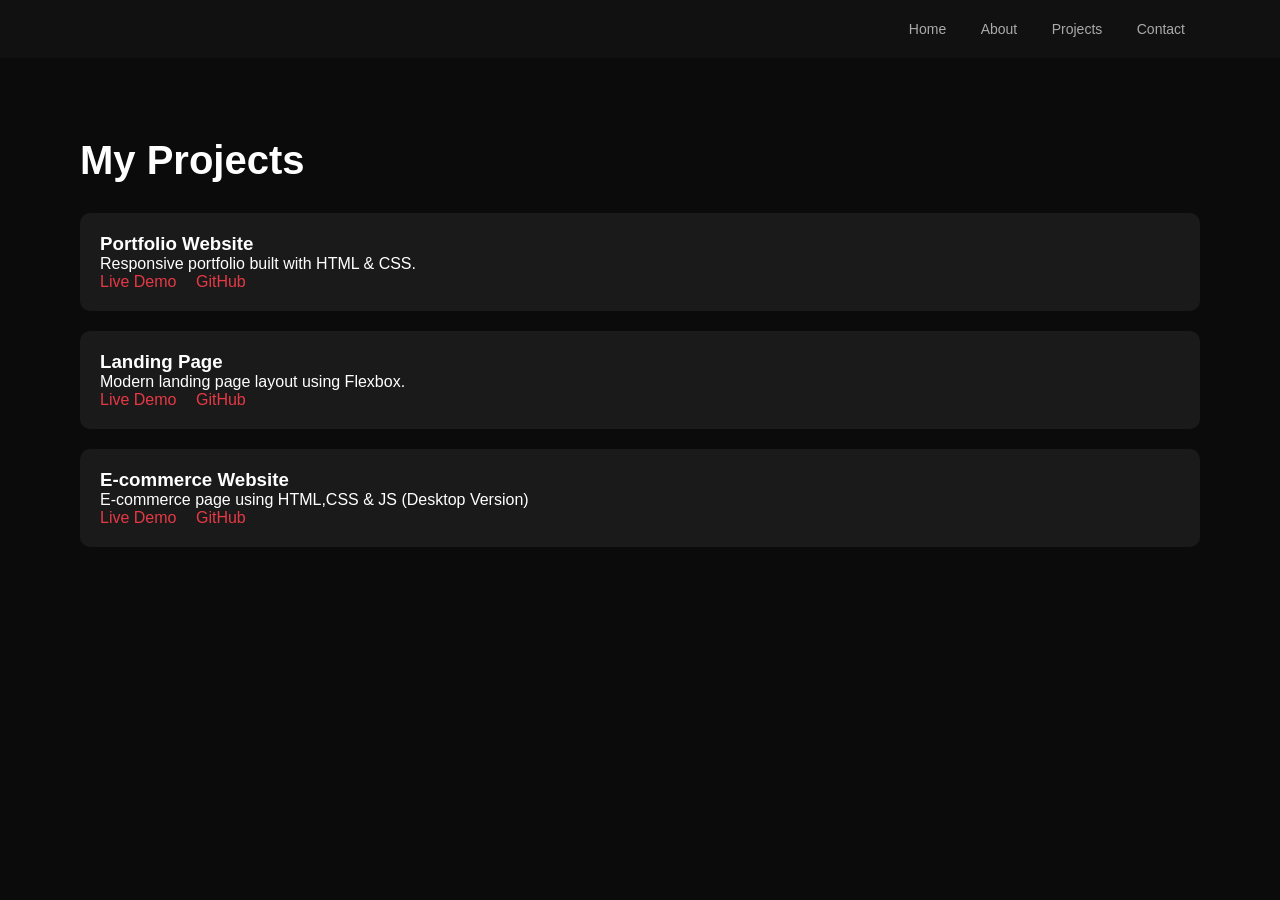
==== projects.html @ c589c2a2 "Add files via upload" ====
<!DOCTYPE html>
<html lang="en">
<head>
  <meta charset="UTF-8">
  <meta name="viewport" content="width=device-width, initial-scale=1.0">
  <title>My Projects</title>
  <link rel="stylesheet" href="style.css">
</head>
<body>

  <!-- NAVBAR (same as homepage) -->
  <header>
  <div class="logo">
    <i class="ri-user-3-fill"></i>
  </div>

  <nav id="nav-menu">
    <a href="index.html">Home</a>
<a href="about.html">About</a>
<a href="projects.html">Projects</a>
<a href="index.html#contact">Contact</a>
  </nav>

  <div class="menu-toggle" id="menu-toggle">
    <i class="ri-menu-line"></i>
  </div>
</header>

  <!-- PROJECTS PAGE -->
  <section class="projects-page">
    <h1>My Projects</h1>

    <div class="project-card">
      <h3>Portfolio Website</h3>
      <p>Responsive portfolio built with HTML & CSS.</p>

      <a href="https://kem141.github.io/portfolio/">Live Demo</a>
      <a href="https://github.com/kem141/portfolio">GitHub</a>
    </div>

    <div class="project-card">
      <h3>Landing Page</h3>
      <p>Modern landing page layout using Flexbox.</p>

      <a href="#">Live Demo</a>
      <a href="#">GitHub</a>
    </div>

    <div class="project-card">
      <h3>E-commerce Website</h3>
      <p>E-commerce page using HTML,CSS & JS (Desktop Version)</p>

      <a href="https://kem141.github.io/ecommerce_website/">Live Demo</a>
      <a href="https://github.com/kem141/ecommerce_website">GitHub</a>
    </div>

  </section>
<script>
  const toggle = document.getElementById("menu-toggle");
  const nav = document.getElementById("nav-menu");

  toggle.addEventListener("click", () => {
    nav.classList.toggle("active");
  });
</script>
</body>
</html>
---- style.css ----
* {
  margin: 0;
  padding: 0;
  box-sizing: border-box;
  font-family: "Poppins", sans-serif;
}

body {
  background: #0b0b0b;
  color: #fff;
}
body {
  background: #0b0b0b;
  color: #fff;
  animation: fadeIn 1s ease-in;
}

@keyframes fadeIn {
  from {
    opacity: 0;
    transform: translateY(20px);
  }
  to {
    opacity: 1;
    transform: translateY(0);
  }
}

/* NAVBAR */
header {
  width: 100%;
  padding: 20px 80px;
  display: flex;
  justify-content: space-between;
  align-items: center;
  background: #111;
}

.logo i {
  font-size: 26px;
  color: white;
}

nav a {
  margin: 0 15px;
  text-decoration: none;
  color: #aaa;
  font-size: 14px;
  position: relative;
}

nav a.active {
  color: white;
}

nav a.active::after {
  content: "";
  position: absolute;
  width: 100%;
  height: 2px;
  background: red;
  left: 0;
  bottom: -6px;
}

.moon i {
  font-size: 20px;
}
nav a {
  margin: 0 15px;
  text-decoration: none;
  color: #aaa;
  font-size: 14px;
  position: relative;
  transition: 0.3s;
}

nav a:hover {
  color: white;
}

/* HERO */
.hero {
  height: 90vh;
  display: flex;
  align-items: center;
  justify-content: space-between;
  padding: 0 80px;
  position: relative;
}

/* PROJECTS */
.projects-page {
  padding: 80px;
}

.projects-page h1 {
  font-size: 40px;
  margin-bottom: 30px;
}

.project-card {
  background: #1a1a1a;
  padding: 20px;
  margin-bottom: 20px;
  border-radius: 10px;
}

.project-card a {
  margin-right: 15px;
  color: #e63946;
  text-decoration: none;
}

.project-card {
  background: #1a1a1a;
  padding: 20px;
  margin-bottom: 20px;
  border-radius: 10px;
  transition: 0.3s ease;
}

.project-card:hover {
  transform: translateY(-8px);
  box-shadow: 0 10px 30px rgba(0,0,0,0.5);
}

/* LEFT TEXT */
.left h3 {
  font-size: 40px;
  margin-bottom: 10px;
}

.left h1 {
  font-size: 60px;
}

.left h1 span {
  color: #e63946;
}

.left h2 {
  font-size: 55px;
  margin: 10px 0 30px;
}

.left a {
  text-decoration: none;
}

.left button {
  background: #e63946;
  border: none;
  padding: 12px 28px;
  color: white;
  border-radius: 6px;
  cursor: pointer;
  font-size: 14px;
}
.left button {
  background: #e63946;
  border: none;
  padding: 12px 28px;
  color: white;
  border-radius: 6px;
  cursor: pointer;
  font-size: 14px;
  transition: 0.3s ease;
}

.left button:hover {
  background: #ff4d5a;
  transform: translateY(-3px);
}


/* SOCIAL ICONS */
.socials {
  margin-top: 40px;
  display: flex;
  gap: 25px;
}

.socials a {
  text-decoration: none;
  color: inherit;
}

.socials i {
  font-size: 18px;
  color: #aaa;
  cursor: pointer;
}
.socials i {
  font-size: 18px;
  color: #aaa;
  cursor: pointer;
  transition: 0.3s;
}

.socials i:hover {
  color: #e63946;
  transform: translateY(-5px);
}

/* RIGHT IMAGE */
.right {
  display: flex;
  justify-content: center;
  align-items: center;
}

.image-box {
  width: 300px;
  height: 360px;
  clip-path: polygon(25% 5%, 75% 5%, 100% 50%, 75% 95%, 25% 95%, 0% 50%);
  overflow: hidden;
}

.image-box img {
  width: 100%;
  height: 100%;
  object-fit: cover;
}
.image-box {
  width: 300px;
  height: 360px;
  clip-path: polygon(25% 5%, 75% 5%, 100% 50%, 75% 95%, 25% 95%, 0% 50%);
  overflow: hidden;
  transition: 0.4s ease;
}

.image-box:hover {
  transform: scale(1.05);
}

/* BACKGROUND EFFECT */
.hero {
  height: 90vh;
  display: flex;
  align-items: center;
  justify-content: center;
  gap: 120px; /* increase space a bit */
  padding: 0 80px;
  position: relative;
}


/* HAMBURGER ICON */
.menu-toggle {
  display: none;
  font-size: 24px;
  cursor: pointer;
}

/* MOBILE MENU */
@media (max-width: 768px) {

  .menu-toggle {
    display: block;
  }

  nav {
    position: absolute;
    top: 70px;
    left: 0;
    width: 100%;
    background: #111;
    flex-direction: column;
    align-items: center;
    display: none;
    padding: 20px 0;
  }

  nav a {
    margin: 10px 0;
    font-size: 16px;
  }

  nav.active {
    display: flex;
  }

  header {
    position: relative;
  }


nav {
  transition: all 0.3s ease;
}


/* ================= MOBILE RESPONSIVENESS ================= */
/* ================= MOBILE ================= */
@media (max-width: 768px) {

  header {
    padding: 20px;
  }

  .menu-toggle {
    display: block;
  }

  nav {
    position: absolute;
    top: 70px;
    left: 0;
    width: 100%;
    height: 100vh;
    background: #0b0b0b;

    display: none;
    flex-direction: column;
    align-items: center;
    justify-content: center;

    z-index: 999;
  }

  nav.active {
    display: flex;
  }

  nav a {
    margin: 15px 0;
    font-size: 20px;
  }

  header {
    position: relative;
  }

  /* HERO FIX */
  .hero {
    flex-direction: column;
    justify-content: center;
    text-align: center;
    gap: 40px;
    padding: 20px;
    height: auto;
  }

  .left h3 {
    font-size: 28px;
  }

  .left h1 {
    font-size: 38px;
  }

  .left h2 {
    font-size: 28px;
  }

  .socials {
    justify-content: center;
  }

  .image-box {
    width: 220px;
    height: 260px;
  }

}



/* ===== ABOUT PAGE ===== */

.about-page {
  padding: 80px 20px;
  display: flex;
  justify-content: center;
}

.about-container {
  max-width: 700px;
  text-align: center;
}

.about-container h1 {
  font-size: 40px;
  margin-bottom: 20px;
}

.about-container p {
  margin-bottom: 20px;
  line-height: 1.6;
  color: #ccc;
}

.about-container h2 {
  margin-top: 30px;
  margin-bottom: 15px;
}

.skills {
  display: flex;
  flex-wrap: wrap;
  justify-content: center;
  gap: 10px;
}

.skills span {
  background: #1a1a1a;
  padding: 8px 15px;
  border-radius: 5px;
  font-size: 14px;
}




/* ===== PREMIUM ABOUT PAGE ===== */

.about-page {
  padding: 80px 40px;
}

/* TOP SECTION */
.about-top {
  display: flex;
  align-items: center;
  justify-content: center;
  gap: 120px;
  padding: 0 80px;
}

.about-image img {
  width: 280px;
  height: 340px;
  object-fit: cover;
  border-radius: 10px;
}

.about-text h1 {
  font-size: 55px;
  margin-bottom: 20px;
}

.about-text p {
  font-size: 16px;
  color: #aaa;
  line-height: 1.6;
  margin-bottom: 15px;
  max-width: 500px;
}
.about-page {
  padding: 100px 0;
}

/* SKILLS */
.skills-section h2 {
  margin-bottom: 15px;
}

.skills {
  display: flex;
  flex-wrap: wrap;
  gap: 10px;
  margin-bottom: 40px;
}

.skills span {
  background: #1a1a1a;
  padding: 10px 18px;
  border-radius: 6px;
  font-size: 14px;
  transition: 0.3s;
}

.skills span:hover {
  background: #e63946;
}

/* TIMELINE */
.timeline-item {
  margin-bottom: 25px;
  padding-left: 20px;
  border-left: 2px solid #e63946;
}

.timeline-item h3 {
  font-size: 18px;
  margin-bottom: 5px;
}

.timeline-item p {
  font-size: 14px;
  color: #aaa;
}

/* CTA */
.about-cta {
  margin-top: 40px;
}

.about-cta .btn {
  background: #e63946;
  padding: 12px 25px;
  color: white;
  text-decoration: none;
  border-radius: 6px;
  transition: 0.3s;
}

.about-cta .btn:hover {
  background: #ff4d5a;
}

/* MOBILE */
@media (max-width: 768px) {

  .about-top {
    flex-direction: column;
    text-align: center;
    gap: 40px;
    padding: 20px;
  }

  .about-text h1 {
    font-size: 38px;
  }

}


/* ===== CENTERED ABOUT PAGE ===== */

.about-center {
  max-width: 600px;
  margin: 0 auto;
  text-align: center;
}

.about-center h1 {
  font-size: 55px;
  margin-bottom: 20px;
}

.about-center p {
  color: #aaa;
  line-height: 1.7;
  margin-bottom: 15px;
  font-size: 16px;
}

.about-center h2 {
  margin-top: 30px;
  margin-bottom: 15px;
}

/* Skills */
.skills {
  display: flex;
  flex-wrap: wrap;
  justify-content: center;
  gap: 10px;
  margin-bottom: 30px;
}

.skills span {
  background: #1a1a1a;
  padding: 10px 18px;
  border-radius: 6px;
  font-size: 14px;
  transition: 0.3s;
}

.skills span:hover {
  background: #e63946;
}

/* Button */
.about-btn {
  display: inline-block;
  background: #e63946;
  padding: 12px 25px;
  color: white;
  text-decoration: none;
  border-radius: 6px;
  transition: 0.3s;
}

.about-btn:hover {
  background: #ff4d5a;
}

/* Spacing */
.about-page {
  padding: 100px 20px;
}


/* ===== ABOUT PAGE (SAFE ADDITION) ===== */

.about-center {
  max-width: 600px;
  margin: 0 auto;
  text-align: center;
}

.about-center h3 {
  font-size: 40px;
}

.about-center h1 {
  font-size: 60px;
}

.about-center h1 span {
  color: #e63946;
}

.about-center h2 {
  font-size: 45px;
  margin-bottom: 20px;
}

.about-center p {
  color: #aaa;
  line-height: 1.7;
  margin-bottom: 15px;
}

.skills {
  display: flex;
  flex-wrap: wrap;
  justify-content: center;
  gap: 10px;
  margin: 25px 0;
}

.skills span {
  background: #1a1a1a;
  padding: 10px 18px;
  border-radius: 6px;
  transition: 0.3s;
}

.skills span:hover {
  background: #e63946;
}

.about-page {
  padding: 100px 20px;
}


}  /* your last existing CSS ends here */


/* ===== ABOUT PAGE (SAFE ADDITION) ===== */

.about-center {
  max-width: 600px;
  margin: 0 auto;
  text-align: center;
}

.about-center h3 {
  font-size: 40px;
}

.about-center h1 {
  font-size: 60px;
}

.about-center h1 span {
  color: #e63946;
}

.about-center h2 {
  font-size: 45px;
  margin-bottom: 20px;
}

.about-center {
  max-width: 600px;
  margin: 0 auto;
  text-align: center;
  padding: 0 10px;
}

.skills {
  display: flex;
  flex-wrap: wrap;
  justify-content: center;
  gap: 10px;
  margin: 25px 0;
}

.skills span {
  background: #1a1a1a;
  padding: 10px 18px;
  border-radius: 6px;
  transition: 0.3s;
}

.skills span:hover {
  background: #e63946;
}

.about-page {
  padding: 120px 20px;
}

.about-center button {
  margin-top: 10px;
}

.about-center {
  animation: fadeIn 0.8s ease-in;
}


/* mobile fix*/

@media (max-width: 768px) {

  .about-center h1 {
    font-size: 38px;
  }

  .about-center h2 {
    font-size: 28px;
  }

  .about-center h3 {
    font-size: 28px;
  }

}

/* ===== CONTACT SECTION ===== */

.contact-section {
  padding: 100px 20px;
  text-align: center;
}

.contact-section h1 {
  font-size: 50px;
  margin-bottom: 15px;
}

.contact-section p {
  color: #aaa;
  margin-bottom: 20px;
}

.contact-section button {
  background: #e63946;
  border: none;
  padding: 12px 28px;
  color: white;
  border-radius: 6px;
  cursor: pointer;
  transition: 0.3s;
}

.contact-section button:hover {
  background: #ff4d5a;
}
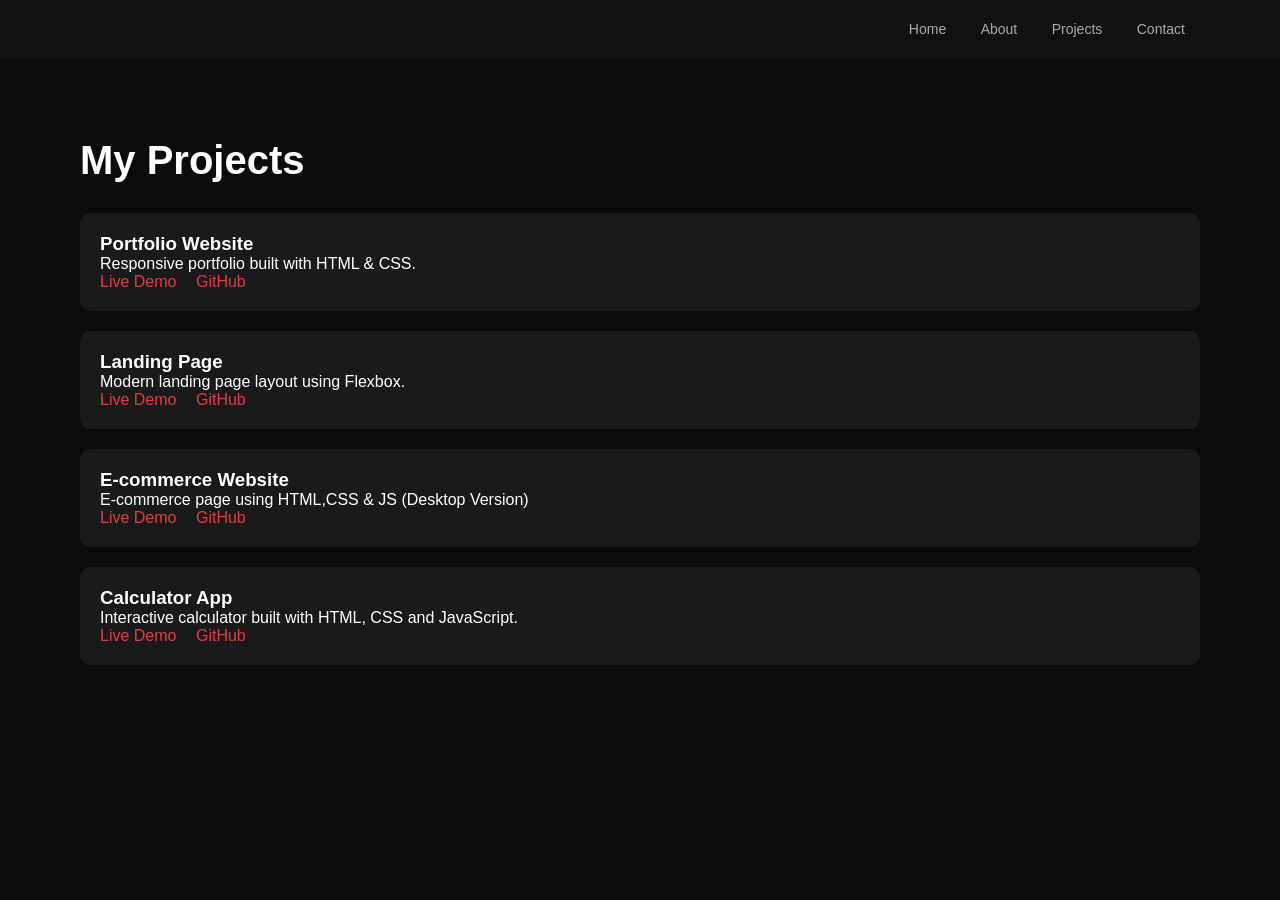
==== commit 656e060c: "Add files via upload" ====
--- a/projects.html
+++ b/projects.html
@@ -54,6 +54,14 @@
       <a href="https://github.com/kem141/ecommerce_website">GitHub</a>
     </div>
 
+    <div class="project-card">
+  <h3>Calculator App</h3>
+  <p>Interactive calculator built with HTML, CSS and JavaScript.</p>
+
+  <a href="https://kem141.github.io/calculator_app/">Live Demo</a>
+  <a href="https://github.com/Kem141/calculator_app">GitHub</a>
+</div>
+
   </section>
 <script>
   const toggle = document.getElementById("menu-toggle");
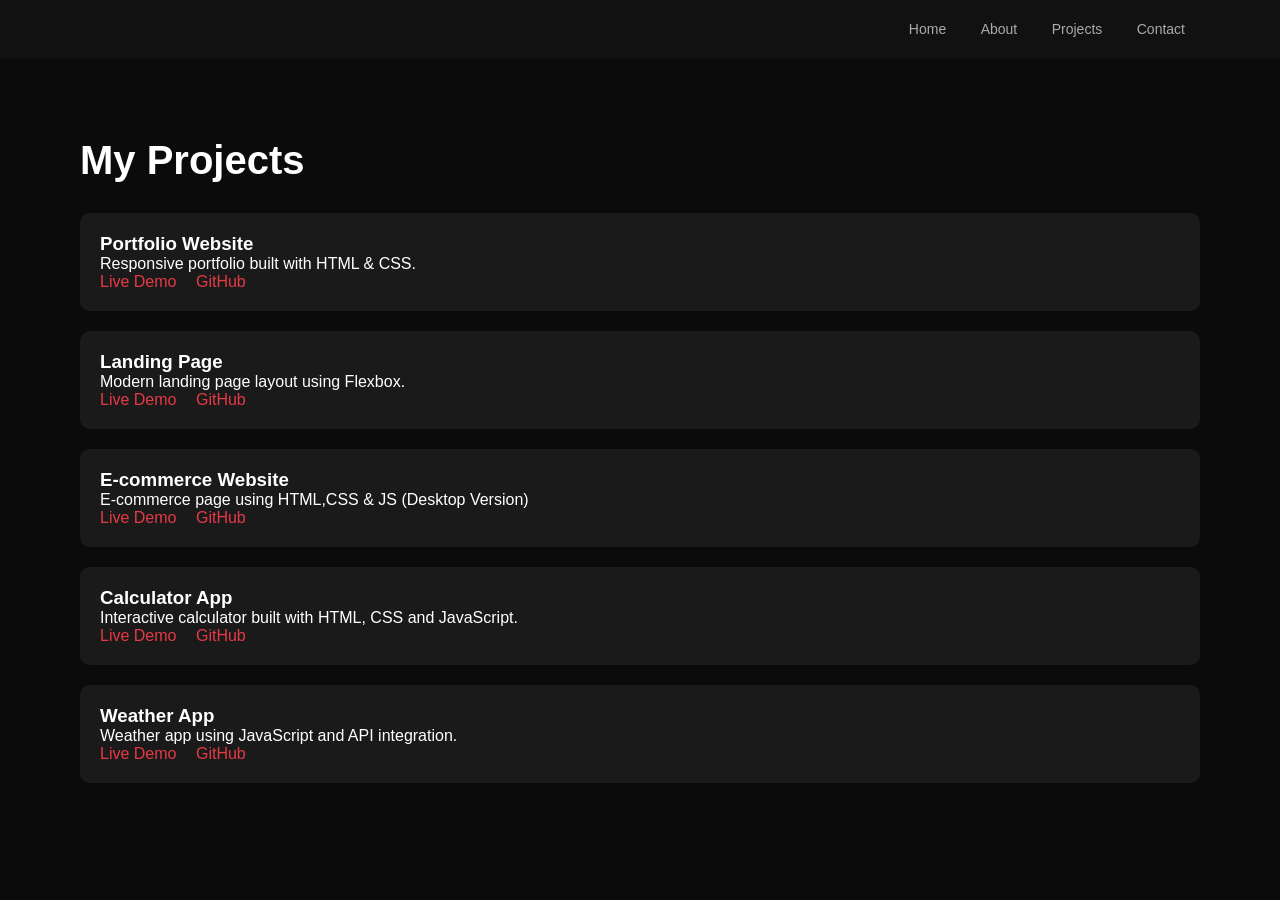
==== commit f045de9b: "Add files via upload" ====
--- a/projects.html
+++ b/projects.html
@@ -62,6 +62,14 @@
   <a href="https://github.com/Kem141/calculator_app">GitHub</a>
 </div>
 
+<div class="project-card">
+  <h3>Weather App</h3>
+  <p>Weather app using JavaScript and API integration.</p>
+
+  <a href="https://kem141.github.io/Weather-App/">Live Demo</a>
+  <a href="https://github.com/Kem141/weather-app">GitHub</a>
+</div>
+
   </section>
 <script>
   const toggle = document.getElementById("menu-toggle");
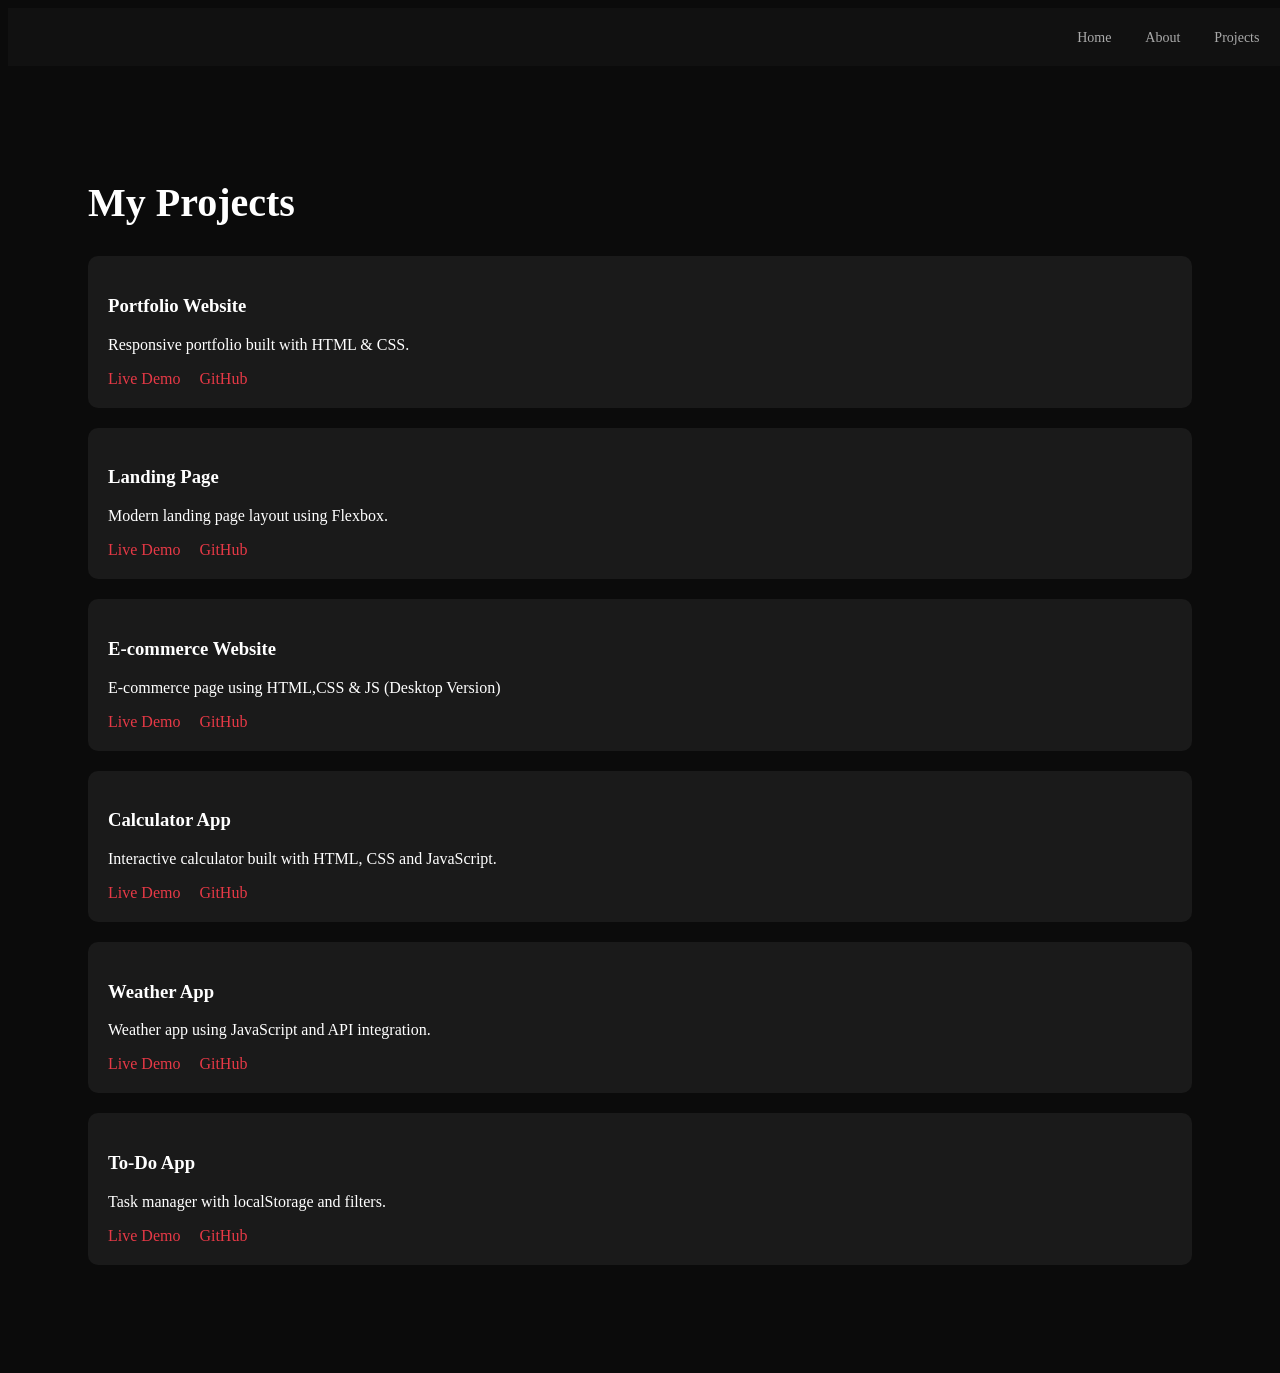
==== commit 7c3834d6: "Add files via upload" ====
--- a/projects.html
+++ b/projects.html
@@ -70,6 +70,13 @@
   <a href="https://github.com/Kem141/weather-app">GitHub</a>
 </div>
 
+<div class="project-card">
+  <h3>To-Do App</h3>
+  <p>Task manager with localStorage and filters.</p>
+
+  <a href="https://kem141.github.io/portfolio/projects.html">Live Demo</a>
+  <a href="https://github.com/Kem141/to-do-app">GitHub</a>
+</div>
   </section>
 <script>
   const toggle = document.getElementById("menu-toggle");
--- a/style.css
+++ b/style.css
@@ -1,4 +1,3 @@
-* {
   margin: 0;
   padding: 0;
   box-sizing: border-box;
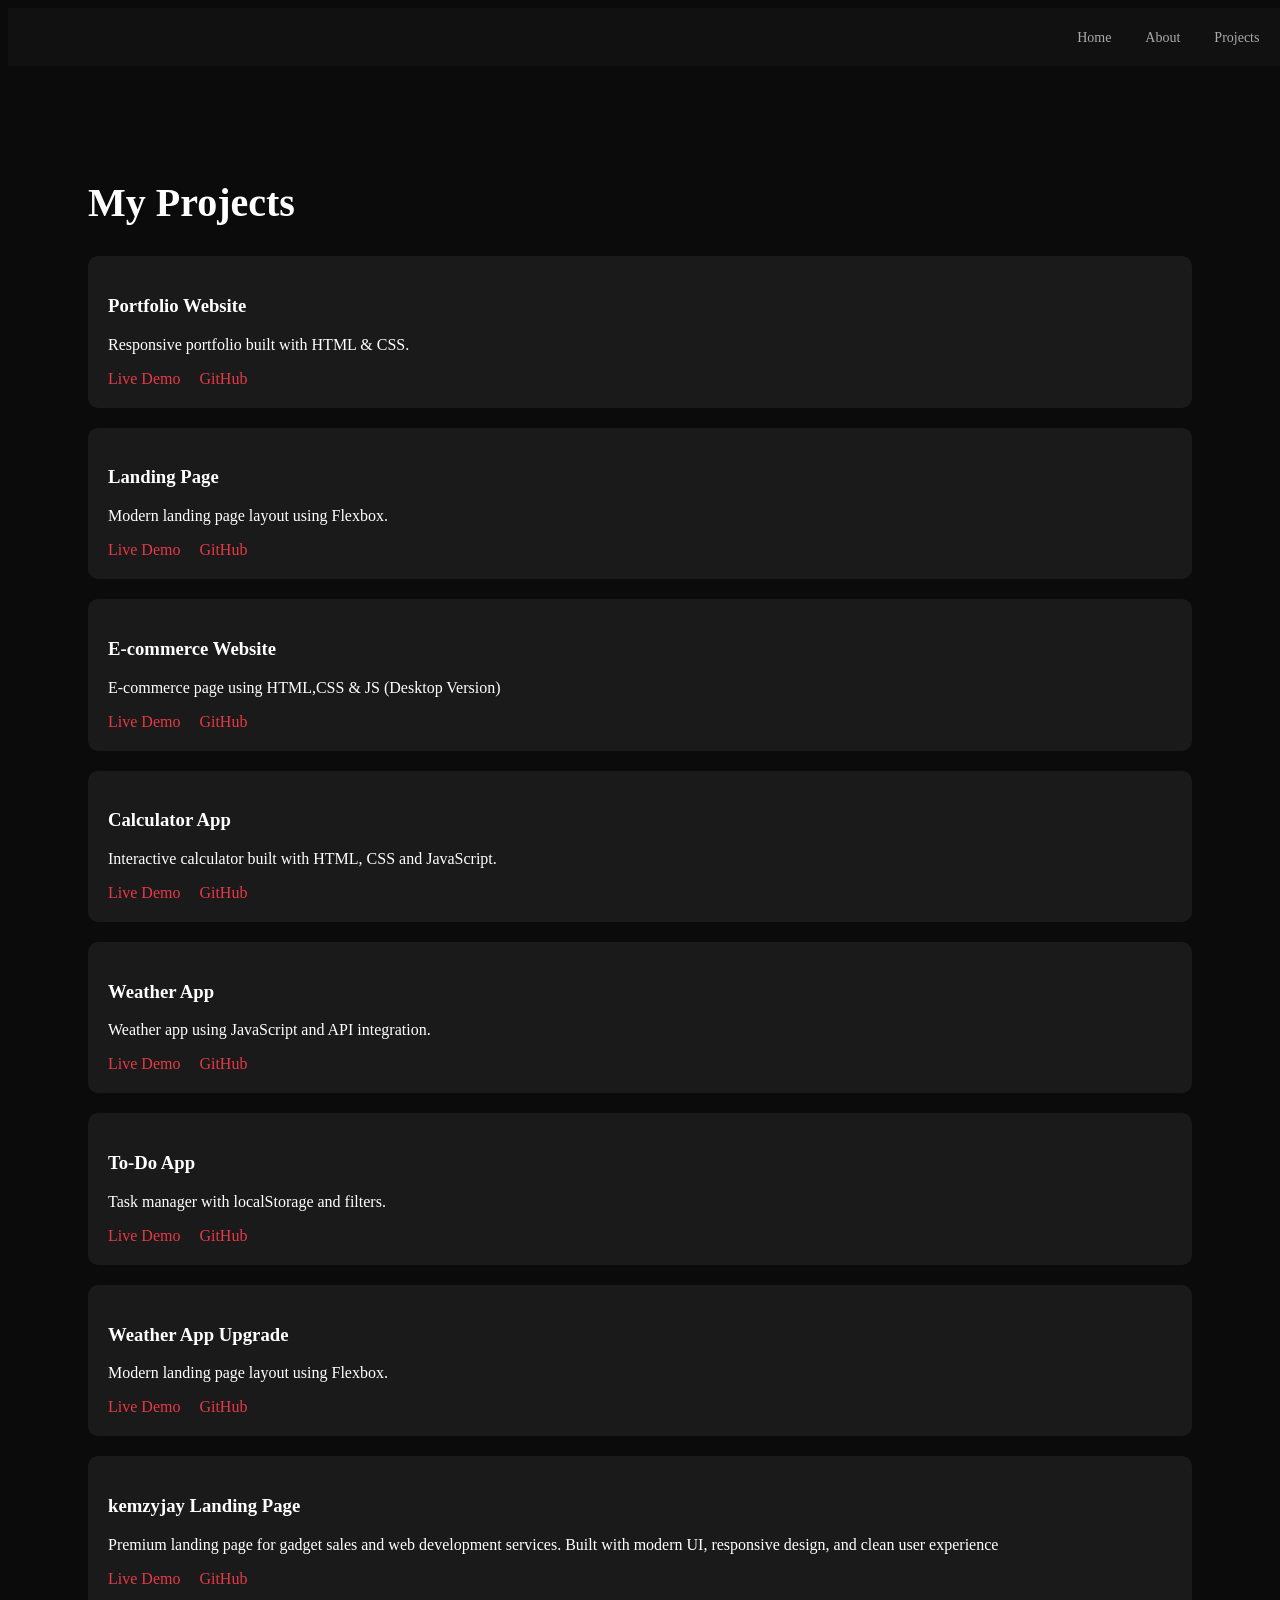
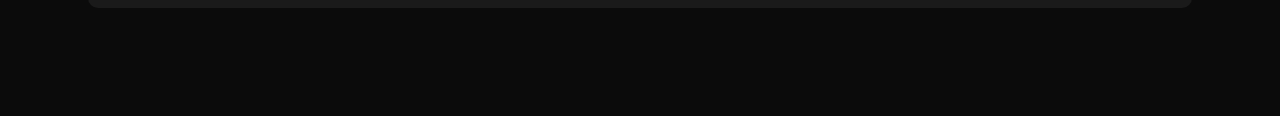
==== commit 344a0021: "Add files via upload" ====
--- a/projects.html
+++ b/projects.html
@@ -74,9 +74,27 @@
   <h3>To-Do App</h3>
   <p>Task manager with localStorage and filters.</p>
 
-  <a href="https://kem141.github.io/portfolio/projects.html">Live Demo</a>
+  <a href="https://kem141.github.io/to-do-app/">Live Demo</a>
   <a href="https://github.com/Kem141/to-do-app">GitHub</a>
 </div>
+
+<div class="project-card">
+      <h3>Weather App Upgrade</h3>
+      <p>Modern landing page layout using Flexbox.</p>
+
+      <a href="https://kem141.github.io/weather_app/">Live Demo</a>
+      <a href="https://github.com/Kem141/weather_app/settings/pages">GitHub</a>
+    </div>
+
+
+    <div class="project-card">
+  <h3>kemzyjay Landing Page</h3>
+  <p>Premium landing page for gadget sales and web development services. Built with modern UI, responsive design, and clean user experience</p>
+
+  <a href="https://kemzyjay.com/">Live Demo</a>
+  <a href="https://github.com/Kem141/kemzytech">GitHub</a>
+</div>
+
   </section>
 <script>
   const toggle = document.getElementById("menu-toggle");
--- a/style.css
+++ b/style.css
@@ -80,12 +80,13 @@
 
 /* HERO */
 .hero {
-  height: 90vh;
-  display: flex;
+  min-height: 90vh;
+  display: flex;
+  flex-direction: column;
   align-items: center;
-  justify-content: space-between;
-  padding: 0 80px;
-  position: relative;
+  justify-content: flex-start; /* 🔥 CHANGE THIS */
+  text-align: center;
+  padding: 100px 20px 20px; /* 🔥 TOP SPACE FOR HEADER */
 }
 
 /* PROJECTS */
@@ -172,6 +173,11 @@
   transform: translateY(-3px);
 }
 
+.left {
+  display: flex;
+  flex-direction: column;
+  align-items: center;
+}
 
 /* SOCIAL ICONS */
 .socials {
@@ -234,14 +240,8 @@
 }
 
 /* BACKGROUND EFFECT */
-.hero {
-  height: 90vh;
-  display: flex;
-  align-items: center;
-  justify-content: center;
-  gap: 120px; /* increase space a bit */
-  padding: 0 80px;
-  position: relative;
+.right {
+  margin-top: 30px;
 }
 
 
@@ -333,38 +333,14 @@
 
   /* HERO FIX */
   .hero {
-    flex-direction: column;
-    justify-content: center;
-    text-align: center;
-    gap: 40px;
-    padding: 20px;
-    height: auto;
-  }
-
-  .left h3 {
-    font-size: 28px;
-  }
-
-  .left h1 {
-    font-size: 38px;
-  }
-
-  .left h2 {
-    font-size: 28px;
-  }
-
-  .socials {
-    justify-content: center;
-  }
-
-  .image-box {
-    width: 220px;
-    height: 260px;
-  }
-
-}
-
-
+  min-height: 90vh;
+  display: flex;
+  flex-direction: column;
+  justify-content: center;
+  align-items: center; /* 🔥 THIS FIXES CENTER */
+  text-align: center;
+  padding: 20px;
+}
 
 /* ===== ABOUT PAGE ===== */
 
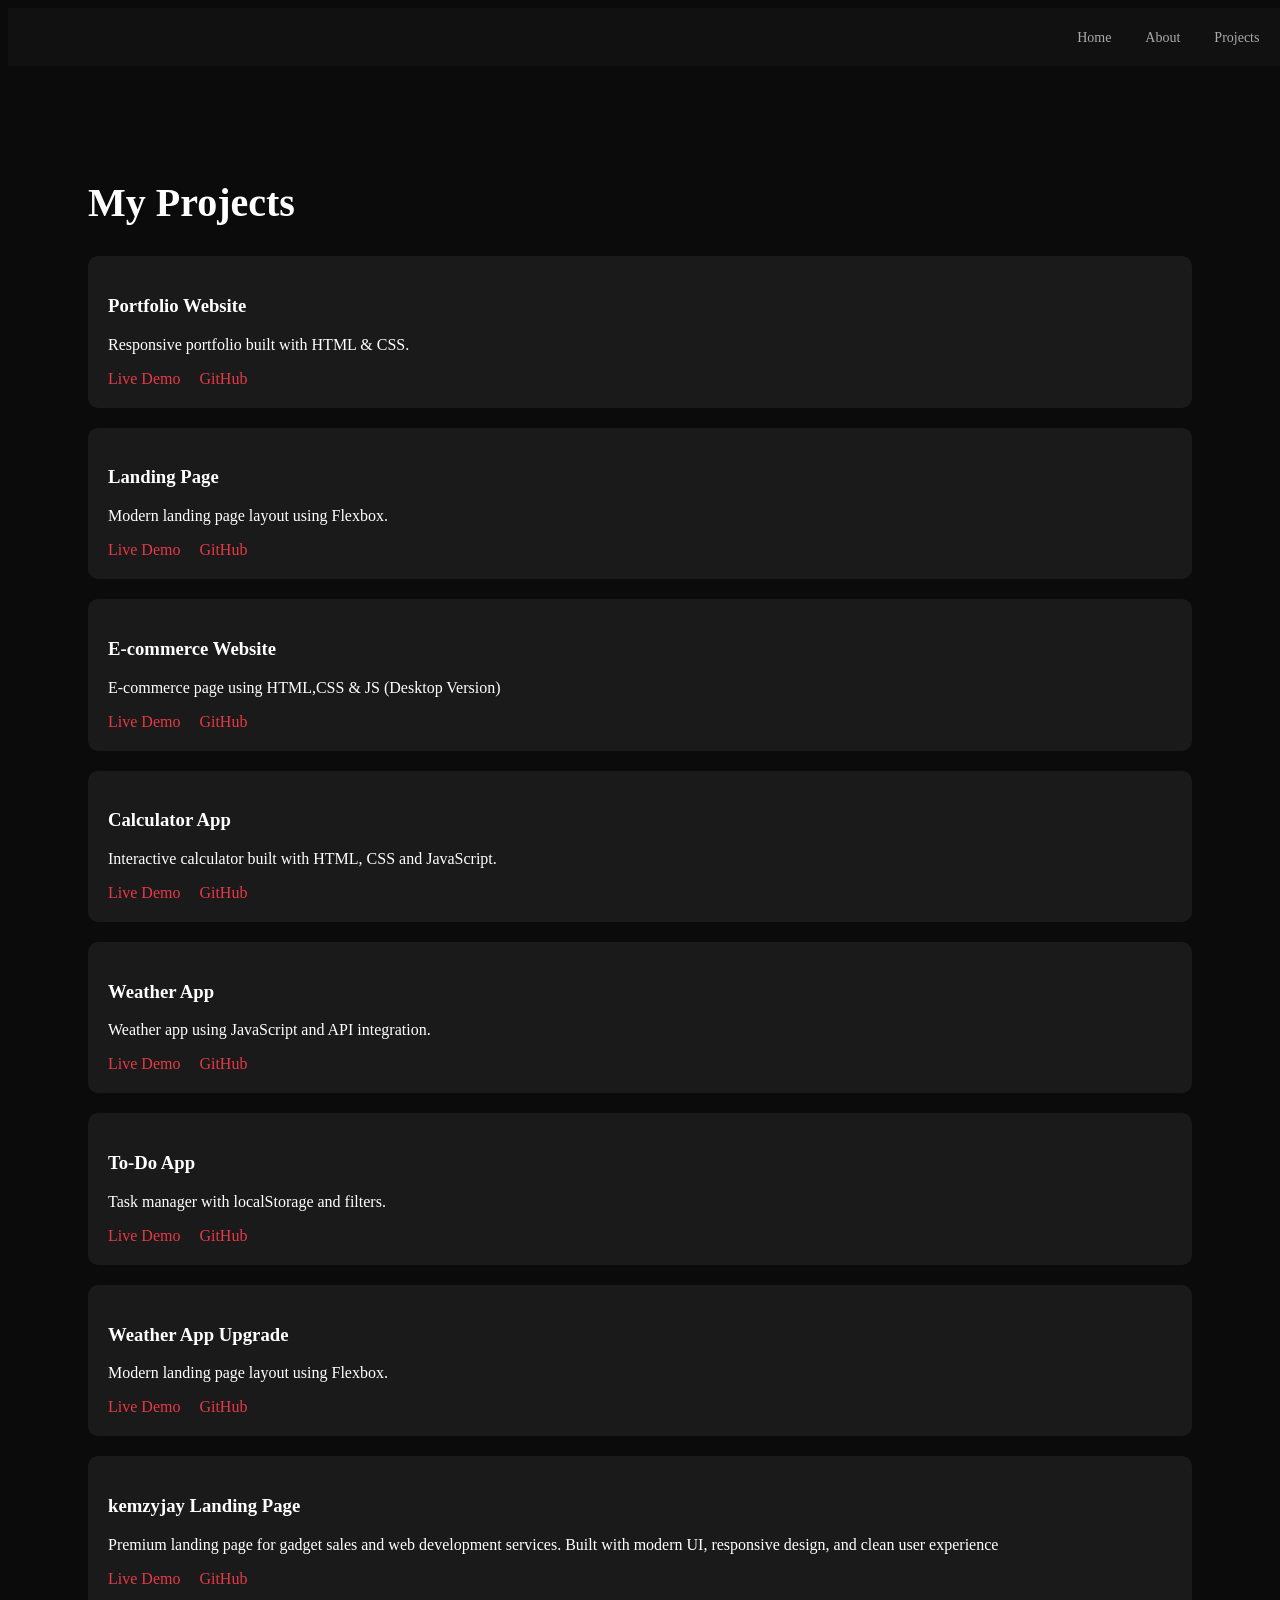
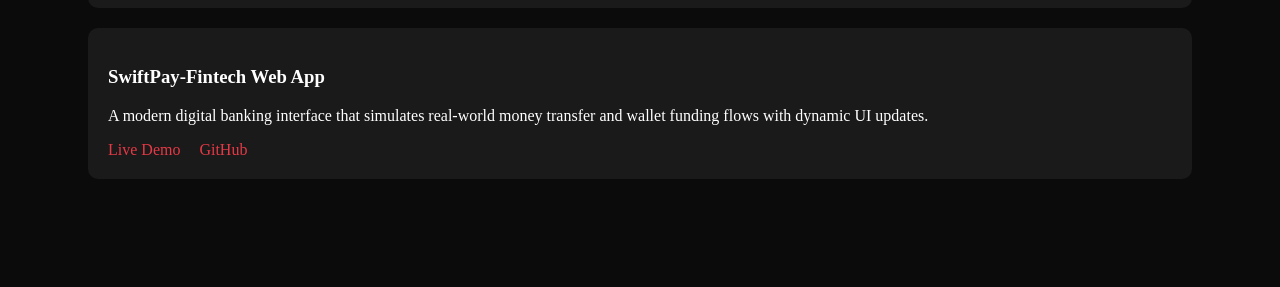
==== commit 595f8ca7: "Add files via upload" ====
--- a/projects.html
+++ b/projects.html
@@ -91,8 +91,17 @@
   <h3>kemzyjay Landing Page</h3>
   <p>Premium landing page for gadget sales and web development services. Built with modern UI, responsive design, and clean user experience</p>
 
-  <a href="https://kemzyjay.com/">Live Demo</a>
+  <a href="https://kemzytech.com/">Live Demo</a>
   <a href="https://github.com/Kem141/kemzytech">GitHub</a>
+</div>
+
+
+<div class="project-card">
+  <h3>SwiftPay-Fintech Web App</h3>
+  <p>A modern digital banking interface that simulates real-world money transfer and wallet funding flows with dynamic UI updates.</p>
+
+  <a href="https://kem141.github.io/fintech_app/">Live Demo</a>
+  <a href="https://github.com/Kem141/fintech_app">GitHub</a>
 </div>
 
   </section>
